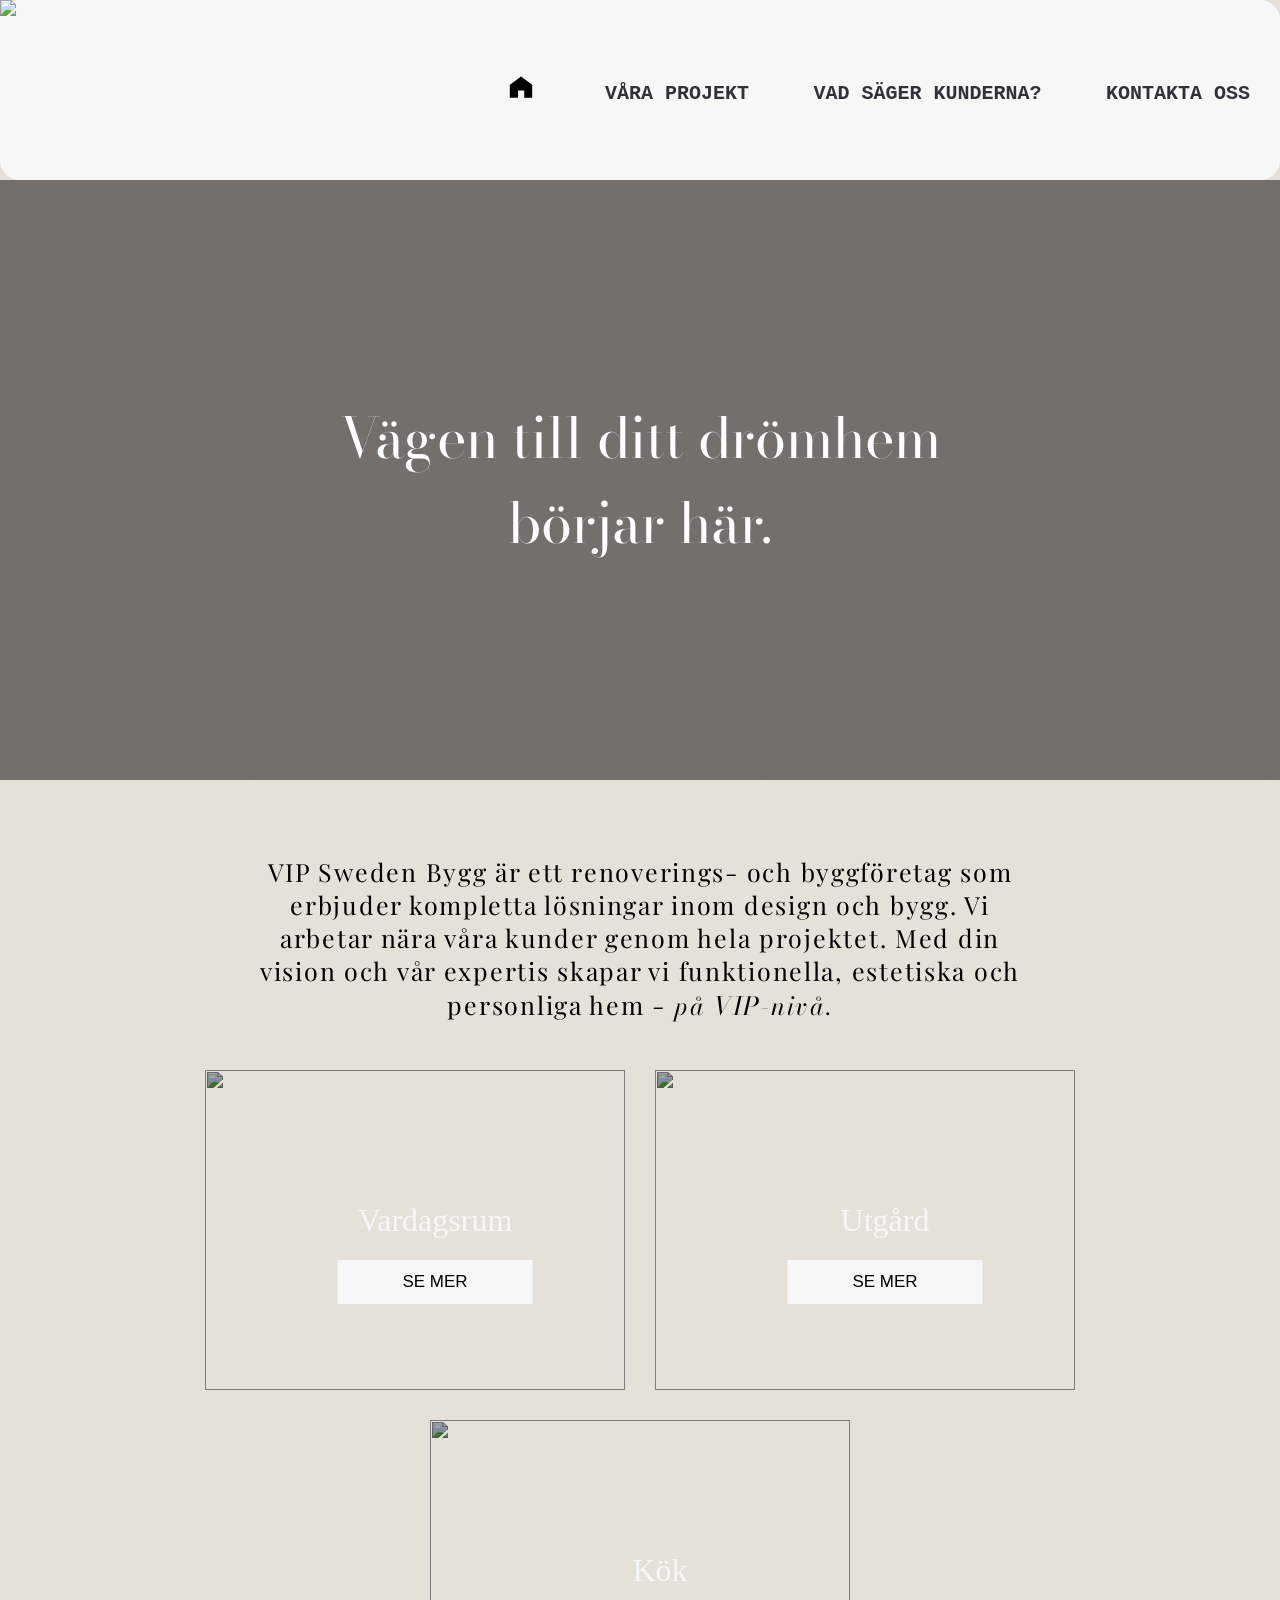
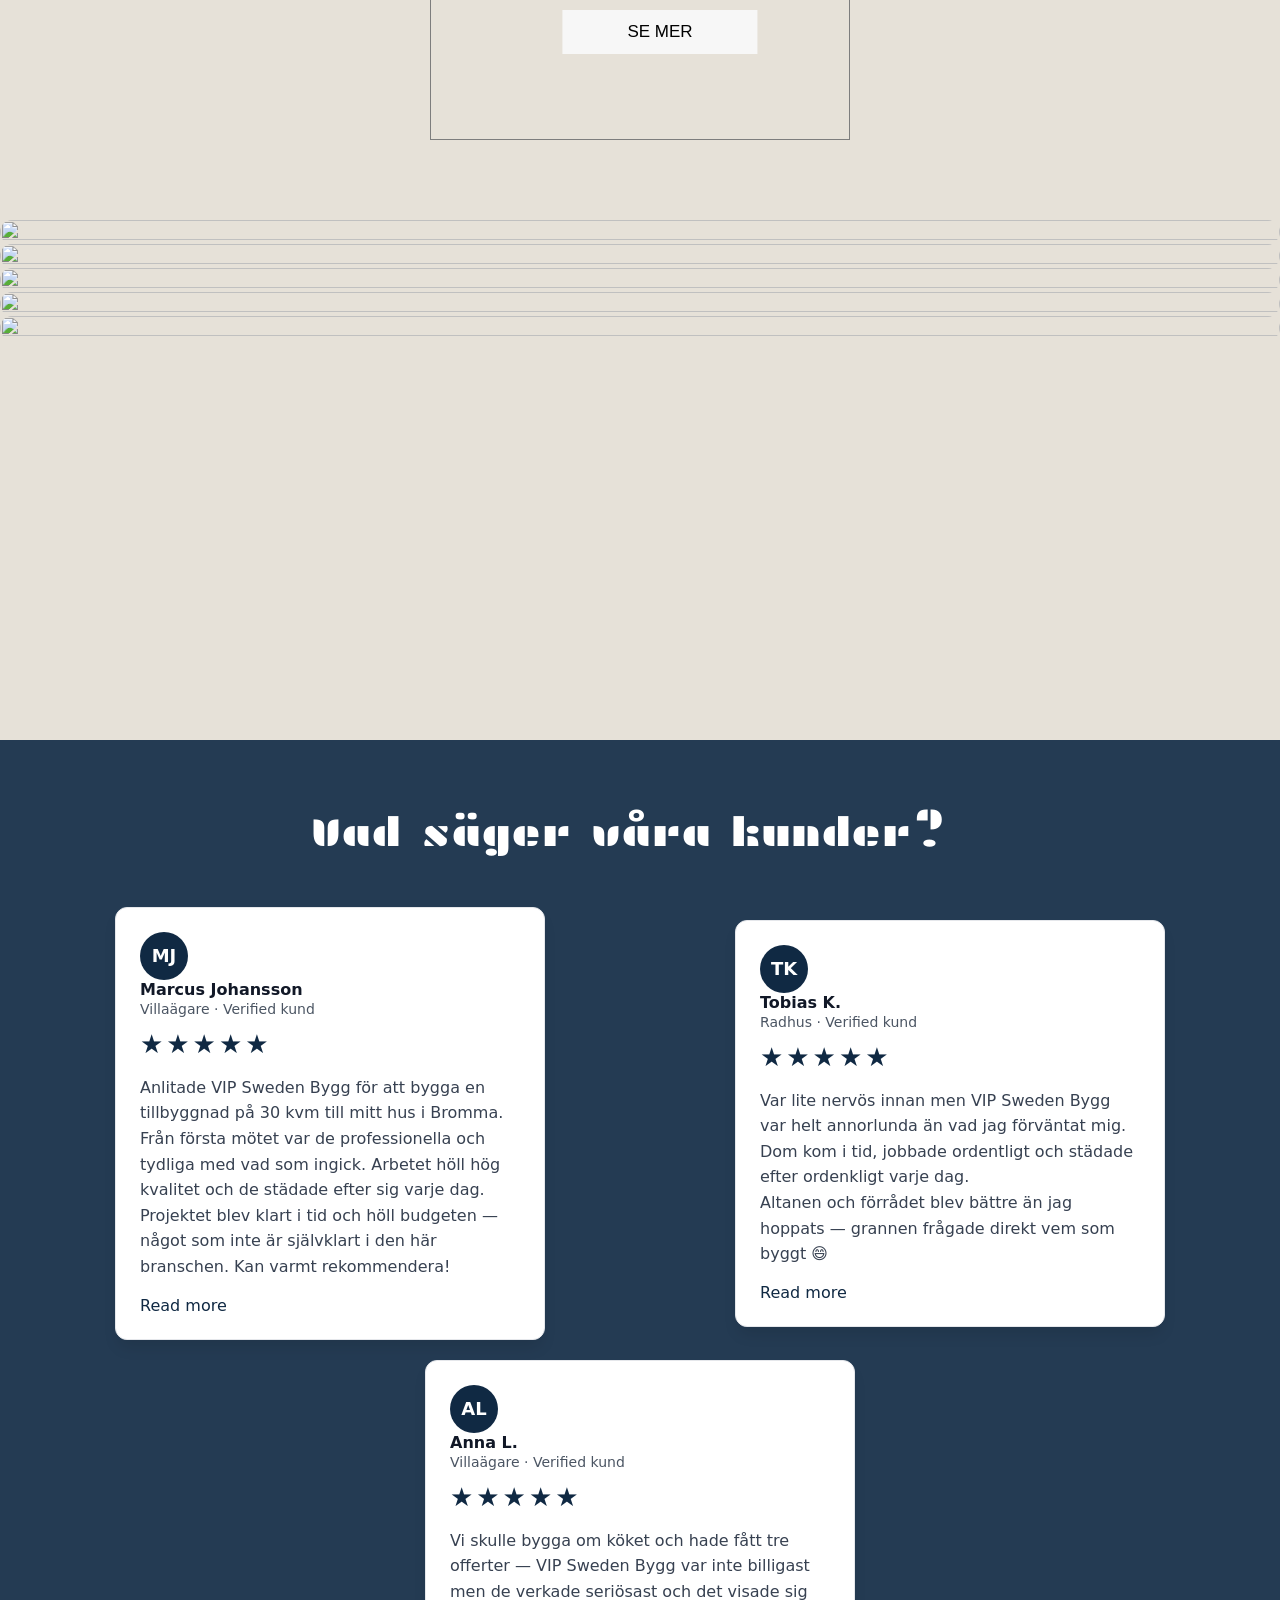
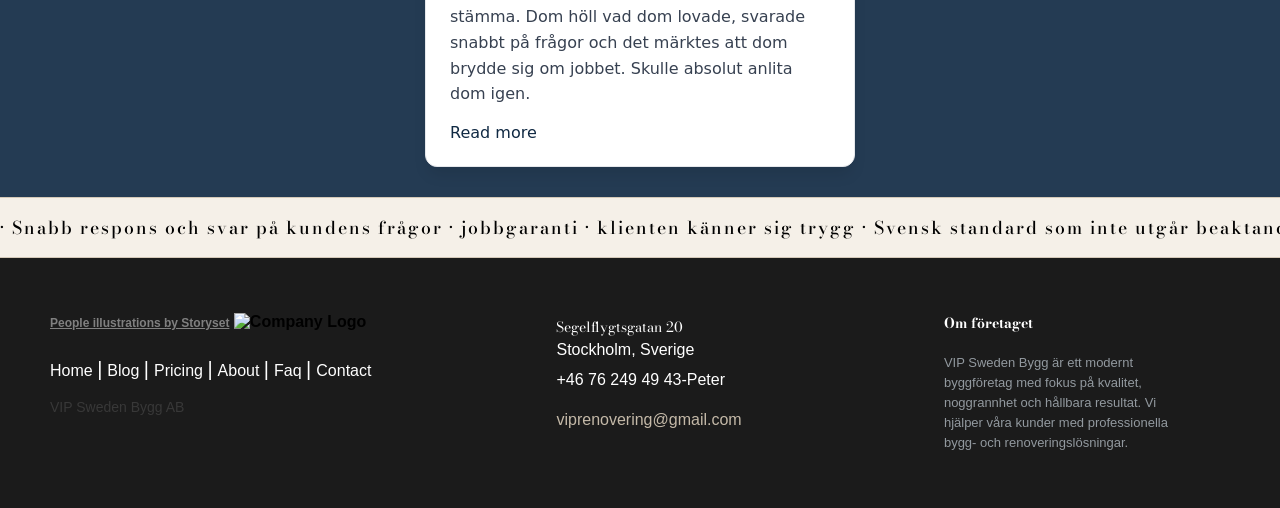
==== VIP-Sweden-Bygg-starterpage/index.html @ 1125cbdc "Fix HTML structure and remove duplicate content" ====
<!DOCTYPE html>
<html style=" scroll-behavior: smooth;">
<head>

  <meta name="google-site-verification" content="-2UV8PdV6-xfACE56sRMLM5myureMPEMc2HXn_6EA90" />
  <meta charset="UTF-8">
  <meta name="viewport" content="width=device-width, initial-scale=1.0">
  <title>VIP Sweden Bygg</title>
  <link rel="stylesheet" href="style.css">
  <link rel="stylesheet" href="https://cdn.jsdelivr.net/npm/swiper@12/swiper-bundle.min.css">
  <link rel="preconnect" href="https://fonts.googleapis.com">
  <link rel="preconnect" href="https://fonts.gstatic.com" crossorigin>
  <link href="https://fonts.googleapis.com/css2?family=Bodoni+Moda:wght@300;400;700&family=Playfair+Display:wght@300;400;500;600;700&family=Cormorant+Garamond:wght@300;400;500;600;700&family=Lora:wght@400;500;600;700&display=swap" rel="stylesheet">
<link rel="preconnect" href="https://fonts.googleapis.com">
<link rel="preconnect" href="https://fonts.gstatic.com" crossorigin>
<link href="https://fonts.googleapis.com/css2?family=Datatype:wght@100..900&display=swap" rel="stylesheet">
<link rel="preconnect" href="https://fonts.googleapis.com">
<link rel="preconnect" href="https://fonts.gstatic.com" crossorigin>
<link href="https://fonts.googleapis.com/css2?family=Plaster&display=swap" rel="stylesheet">
 <link rel="icon" type="image/jpg" href="https://i.postimg.cc/9Q2h9btV/5906689856304255212-120-(1).jpg">
</head>
<body>

 <header>
    <img src="https://i.postimg.cc/6qnsVkG7/013fd327-9346-4fc9-b8e9-04c5368481d8-removebg-preview.png">
 <nav>
      <a href="VIP-Sweden-Bygg-starterpage/index.html">
        <svg class="home-icon" viewBox="0 0 104 100" fill="none" xmlns="http://www.w3.org/2000/svg">
          <path d="M100.5 40.75V96.5H66V68.5V65H62.5H43H39.5V68.5V96.5H3.5V40.75L52 4.375L100.5 40.75Z" stroke="black" stroke-width="7"></path>
        </svg>
      </a>
      <a href="VIP-Sweden-Bygg-portfolio/portfolio/index.html"><b>VÅRA PROJEKT</b></a>
      <a onclick="gasTillKunder()" style="cursor: pointer;"><b>VAD SÄGER KUNDERNA?</b></a>
      <a onclick="gasTillSida()" style="cursor: pointer;"><b>KONTAKTA OSS</b></a>
    </nav>
</header>

<script>
  function gasTillSida() {
    window.location.href = "/VIP-Sweden-Bygg-portfolio/portfolio/index.html#contact";
  }

   function gasTillKunder() {
    window.location.href = "/VIP-Sweden-Bygg-starterpage/index.html#reviews";
  }
</script>

  <main>
    <div class="welcome-foto fade-in">
      <p class="welcome-foto-text fade-in">Vägen till ditt drömhem<br>börjar här.</p>
    </div>

    <div class="se-projects fade-in">
      <div class="intro-text fade-in">
        <p>VIP Sweden Bygg är ett renoverings- och byggföretag som erbjuder kompletta lösningar inom design och bygg. Vi arbetar nära våra kunder genom hela projektet.
          Med din vision och vår expertis skapar vi funktionella, estetiska och personliga hem - <span><i>på VIP-nivå.</i></span></p>
      </div>
      <div class="projects">
        <div class="livingroom-projects fade-in">
          <p class="livingroom-p">Vardagsrum</p>
          <a class="livingroom-btn" href="/VIP-Sweden-Bygg-portfolio/portfolio/index.html">SE MER</a>
          <img src="https://i.postimg.cc/LsjKQnmK/6037313194893708521-121.jpg">
        </div>
        <div class="outdoor-projects fade-in">
          <p class="outdoor-p">Utgård</p>
          <a class="outdoor-btn" href="/VIP-Sweden-Bygg-portfolio/portfolio/index.html">SE MER</a>
          <img src="https://i.postimg.cc/0yT1CpRJ/6037313194893708524-121.jpg">
        </div>
        <div class="kitchen-projects fade-in">
          <p class="kitchen-p">Kök</p>
          <a class="kitchen-btn" href="/VIP-Sweden-Bygg-portfolio/portfolio/index.html">SE MER</a>
          <img src="https://i.postimg.cc/Nj9wTdVB/6037313194893708525-121.jpg">
        </div>
      </div>
    </div>

    <div class="swiper-background fade-in">
      
    <div class="swiper mySwiper fade-in">
      <div class="swiper-wrapper">
        <div class="swiper-slide"><img src="https://i.postimg.cc/HxHkKPDv/6034958526318317120-121.jpg"></div>
        <div class="swiper-slide"><img src="https://i.postimg.cc/59SMzbyH/d2d71876-dd45-4609-bb78-ed0784a3d738.png"></div>
        <div class="swiper-slide"><img src="https://i.postimg.cc/6qqtJkHr/6032817669804862572-121.jpg"></div>
        <div class="swiper-slide"><img src="https://i.postimg.cc/ydtgGyjX/5780805305456332602-121.jpg"></div>
        <div class="swiper-slide"><img src="https://i.postimg.cc/P5MPzj8R/bfe8b12b-7bb8-45d3-a859-640b094d119c.png"></div>
      </div>

    </div>
    </div>
  
<div id="reviews" class="review-block fade-in">
<h1  class="review-h1 fade-in">Vad säger våra kunder?</h1>
   <div class="testimonial-card fade-in">
  <div class="flex items-center space-x-4">
    <div class="avatar">MJ</div>
    <div>
      <div class="name">Marcus Johansson</div>
      <div class="role">Villaägare · Verified kund</div>
    </div>
  </div>
  
  <div class="stars">★★★★★</div>
  
  <p class="text">
    Anlitade VIP Sweden Bygg för att bygga en tillbyggnad på 30 kvm till mitt hus i Bromma. Från första mötet var de professionella och tydliga med vad som ingick. Arbetet höll hög kvalitet och de städade efter sig varje dag. 
    Projektet blev klart i tid och höll budgeten — något som inte är självklart i den här branschen. Kan varmt rekommendera!
  </p>
  
  <div class="read-more">Read more</div>
</div>

  <div class="testimonial-card">
  <div class="flex items-center space-x-4">
    <div class="avatar">TK</div>
    <div>
      <div class="name">Tobias K.</div>
      <div class="role">Radhus · Verified kund</div>
    </div>
  </div>
  
  <div class="stars">★★★★★</div>
  
  <p class="text">
   Var lite nervös innan men VIP Sweden Bygg var helt annorlunda än vad jag förväntat mig. Dom kom i tid, jobbade ordentligt och städade efter ordenkligt varje dag. <br>
   Altanen och förrådet blev bättre än jag hoppats — grannen frågade direkt vem som byggt 😄

  </p>
  
  <div class="read-more">Read more</div>
</div>

  <div class="testimonial-card">
  <div class="flex items-center space-x-4">
    <div class="avatar">AL</div>
    <div>
      <div class="name">Anna L.</div>
      <div class="role">Villaägare · Verified kund</div>
    </div>
  </div>
  
  <div class="stars">★★★★★</div>
  
  <p class="text">
   Vi skulle bygga om köket och hade fått tre offerter — VIP Sweden Bygg var inte billigast men de verkade seriösast och det visade sig stämma. Dom höll vad dom lovade, svarade snabbt på frågor och det märktes att dom brydde sig om jobbet. Skulle absolut anlita dom igen.
  </p>
  
   <div class="read-more">Read more</div>
 </div>
</div>
  
<div class="marquee fade-in">
    <div class="marquee-track fade-in">
        <span>
            • Snabb respons och svar på kundens frågor • jobbgaranti • 
            klienten känner sig trygg • Svensk standard som inte utgår beaktande • 
            Total renovering • Du ringer, vi kommer! • 
        </span>
        <span>
               • Snabb respons och svar på kundens frågor • jobbgaranti • 
            klienten känner sig trygg • Svensk standard som inte utgår beaktande • 
            Total renovering • Du ringer, vi kommer! •
        </span>
    </div>
</div>
  
  </main>

  <script src="https://cdn.jsdelivr.net/npm/swiper@12/swiper-bundle.min.js"></script>
  <script>
    document.addEventListener('DOMContentLoaded', () => {
      new Swiper(".mySwiper", {
        loop: true,
        slidesPerView: 1,
        spaceBetween: 10,
        centeredSlides: true,
        autoplay: {
          delay: 2500,
          disableOnInteraction: false,
        },
        pagination: {
         
        },
        navigation: {
        
        },
        breakpoints: {
          640: {
            slidesPerView: 2,
            spaceBetween: 20,
          },
          1024: {
            slidesPerView: 3,
            spaceBetween: 40,
          },
        },
      });
    });
  </script>

<footer class="footer-distributed fade-in">
  

			<div class="footer-left">

        <footer>
  <a href="https://storyset.com/people" style="font-size: 12px; color: gray;">People illustrations by Storyset</a>

				<img src="https://i.postimg.cc/KjRx9ymz/20a4191e-6f18-40c2-a9e4-8801268dcbf6-removebg-preview.png" alt="Company Logo" class="footer-logo">

				<p class="footer-links">
					<a href="/VIP-Sweden-Bygg-starterpage/index.html" class="link-1">Home</a>
					
					<a href="#">Blog</a>
				
					<a href="#">Pricing</a>
				
					<a href="#">About</a>
					
					<a href="#">Faq</a>
					
					<a href="/VIP-Sweden-Bygg-portfolio/portfolio/index.html">Contact</a>
				</p>

				<p class="footer-company-name">VIP Sweden Bygg AB</p>
			</div>

			<div class="footer-center">

				<div>
					<i class="fa fa-map-marker"></i>
					<p><span>Segelflygtsgatan 20</span> Stockholm, Sverige</p>
				</div>

				<div>
					<i class="fa fa-phone"></i>
					<p>+46 76 249 49 43-Peter</p>
				</div>

				<div>
					<i class="fa fa-envelope"></i>
					<p><a href="mailto:viprenovering@gmail.com">viprenovering@gmail.com</a></p>
				</div>

			</div>

			<div class="footer-right">

				<p class="footer-company-about">
					<span>Om företaget</span>
					VIP Sweden Bygg är ett modernt byggföretag med fokus på kvalitet, noggrannhet och hållbara resultat. Vi hjälper våra kunder med professionella bygg- och renoveringslösningar.
				</p>

			</div>

		</footer>
<script>
  const observer = new IntersectionObserver((entries) => {
  entries.forEach(entry => {
    if (entry.isIntersecting) {
      entry.target.classList.add('visibel');
    }
  });
});

document.querySelectorAll('.fade-in').forEach(el => {
  observer.observe(el);
});
</script>
</body>
</html>
---- VIP-Sweden-Bygg-starterpage/style.css ----
body {
     font-family: "Inter", sans-serif;
     margin: 0;
    padding: 0;
    box-sizing: border-box;
    background-color: #E6E1D8;
}


header {
    background-color: #F7F7F7;
    display: flex;
    align-items: center;
    justify-content:space-between;
     position: sticky;
    top: 0;
    left: 0;
    z-index: 1000;
    border-radius: 20px;
}

header a {
    color: #2F3338;
    text-decoration: none;
    margin: 30px;
    font-size: 20px;
     font-family: "Datatype", monospace;
  font-optical-sizing: auto;
  font-weight: 400;
  font-style: normal;
  font-variation-settings:
    "wdth" 100;
}

header img {
   height: 180px;
    margin: 0px;
}

h1 {
    display: flex;
    align-items: center;
    margin-right: 100px;
    margin-left: 50px;

}

.welcome-foto-text{
   color: white;
    font-size: 3.5rem;
    font-weight: 700;
    text-align: center;
    font-family: "Bodoni Moda", serif;
    font-weight: 300;
}

.welcome-foto{
    height: 600px;
    background-image:
        linear-gradient(rgba(0,0,0,0.5), rgba(0,0,0,0.5)),
        url('https://i.postimg.cc/bwpvsXbP/6021867470295075972-121.jpg');
    background-repeat: no-repeat;
    background-size: cover;
    background-position: center;
    margin: 0;
    display: flex;
    justify-content: center;
    align-items: center;
}

.se-projects{
   background-color: #E6E1D8;
}

.intro-text{
 max-width: 800px;
  margin: 0 auto;      
  text-align: center;
  padding-top: 50px;
  padding-bottom: 20px;
  font-size: 25px;
  letter-spacing: 1.7239879px;
  font-family: "Playfair Display", serif;
}
span{
    font-family: "Bodoni Moda", cursive;
}

.livingroom-projects,
.outdoor-projects,
.kitchen-projects {
  width: 420px;        
  height: 320px;       
  overflow: hidden;    
  position: relative;
}

.livingroom-projects img,
.outdoor-projects img,
.kitchen-projects img {
  width: 100%;
  height: 100%;
  object-fit: cover;
   filter: brightness(65%);
   position: relative;
  z-index: 1;
}

.projects{
  display: flex;
  justify-content: center;
  gap: 30px;
  flex-wrap: wrap;
  padding-bottom: 40px;
}

.livingroom-btn,
.outdoor-btn,
.kitchen-btn {
  background-color: #F7F7F7;
  padding-top: 12px;
   padding-bottom: 12px;
  padding-left: 65px;
  padding-right: 65px;
  display: flex;
  margin: 20px;
  color:black;
  text-decoration: none;
  justify-content: center;
  max-width: 300px;
  font-size: 17px;
  font-family: "TASA Orbitar", sans-serif;
   position: absolute;
  top: 50%;
  left: 50%;
  transform: translate(-50%, -50%);
  z-index: 2;
  top: 60%;
  white-space: nowrap;   
}

.livingroom-p,
.outdoor-p,
.kitchen-p {
  color: #F7F7F7;
   display: flex;
  margin: 20px;
    position: absolute;
  top: 35%;
  left: 50%;
  transform: translateX(-50%);
  z-index: 2;
  font-size:32px;
    font-family: "Bondoni Moda", serif;
}

.swiper {
        width: 100%;
        height: 480px;
        margin: 40px 0 70px 0;   
    }

    .swiper-slide {
        overflow: hidden;
        border-radius: 16px;
        position: relative;
    }

    .swiper-slide img {
        width: 100%;
        height: 100%;
        object-fit: cover;
        transition: transform 0.8s ease;
    }

.home-icon {
    width: 24px;
    height: 24px;
}

.home-icon path {
    fill: black;
    stroke: none;
    transition: 0.7s;
}

.home-icon:hover path {
    fill: #102943;
}

.testimonial-card {
    max-width: 380px;
    background-color: white;
    border: 1px solid #e5e7eb;
    border-radius: 12px;
    box-shadow: 0 10px 15px -3px rgba(0, 0, 0, 0.1);
    padding: 24px;
    font-family: system-ui, -apple-system, BlinkMacSystemFont, sans-serif;
  }

  .avatar {
    height: 48px;
    width: 48px;
    display: flex;
    align-items: center;
    justify-content: center;
    background-color: #102943;
    color: white;
    font-size: 18px;
    font-weight: 600;
    border-radius: 9999px;
    flex-shrink: 0;
  }

  .name {
    font-weight: 600;
    color: #111827;
    margin-bottom: 2px;
  }

  .role {
    color: #4b5563;
    font-size: 14px;
  }

  .stars {
    color: #102943;
    font-size: 26px;
    letter-spacing: 3px;
    margin: 12px 0;
  }

  .text {
    color: #374151;
    line-height: 1.6;
    margin-bottom: 16px;
  }

  .read-more {
    color: #102943;
    font-weight: 500;
    cursor: pointer;
    transition: all 0.3s;
  }

  .read-more:hover {
    color: #1b1b1b;
    text-decoration: underline;
  }

 .review-block {
    background-color: #243B53;
    margin-top: -30px;
    padding: 40px 30px 30px;   
    display: flex;
    flex-wrap: wrap;
    gap: 20px;
    justify-content: space-around;
    align-items: center;
}

.review-h1 {
    color: white;
    font-size: 2.5rem;
    font-weight: 400;
    text-align: center;
    font-family: "Plaster", system-ui;
    font-style: normal;
    margin-bottom: 30px;
    width: 90%;
    flex-shrink: 0;
    position: relative;
    display: inline-block;
}

.review-h1::after {
    content: '';
    position: absolute;
    bottom: -5px;
    left: 0;
    width: 0;
    height: 3px;
    background: #c4b9a8;
    transition: width 0.4s ease;
}

.review-h1:hover::after {
    width: 100%;
}

.marquee {
        width: 100%;
        overflow: hidden;
        background: #f5f0e8;    
        padding: 16px 0;
        border-top: 1px solid #d4c9b8;
        border-bottom: 1px solid #d4c9b8;
        white-space: nowrap;
    }

    .marquee-track {
        display: inline-flex;
        animation: marquee-scroll 40s linear infinite;
    }

    .marquee-track span {
        padding-right: 70px;
        font-size: 1.1rem;
        color: black;           
        letter-spacing: 2px;
        font-weight: 500;
    }

    @keyframes marquee-scroll {
        from { transform: translateX(0); }
        to   { transform: translateX(-50%); }
    }

    .marquee:hover .marquee-track {
        animation-play-state: paused;
    }

    .footer-distributed{
	background: #1b1b1b;
	box-shadow: 0 1px 1px 0 rgba(0, 0, 0, 0.12);
	box-sizing: border-box;
	width: 100%;
	text-align: left;
	font: bold 16px sans-serif;
	padding: 55px 50px;
}

.footer-distributed .footer-left,
.footer-distributed .footer-center,
.footer-distributed .footer-right{
	display: inline-block;
	vertical-align: top;
}


.footer-distributed .footer-left{
	width: 40%;
}


.footer-logo{
    width: 60%;
}


.footer-distributed .footer-links{
	color:  #ffffff;
	margin: 20px 0 12px;
	padding: 0;
}

.footer-distributed .footer-links a{
	display:inline-block;
	line-height: 1.8;
  font-weight:400;
	text-decoration: none;
	color:  inherit;
}

.footer-distributed .footer-company-name{
	color:  #383838;
	font-size: 14px;
	font-weight: normal;
	margin: 0;
}


.footer-distributed .footer-center{
	width: 35%;
}

.footer-distributed .footer-center i{
	background-color:  #33383b;
	color: #ffffff;
	font-size: 25px;
	width: 38px;
	height: 38px;
	border-radius: 50%;
	text-align: center;
	line-height: 42px;
	margin: 10px 15px;
	vertical-align: middle;
}

.footer-distributed .footer-center i.fa-envelope{
	font-size: 17px;
	line-height: 38px;
}

.footer-distributed .footer-center p{
	display: inline-block;
	color: #ffffff;
  font-weight:400;
	vertical-align: middle;
	margin:0;
}

.footer-distributed .footer-center p span{
	display:block;
	font-weight: normal;
	font-size:14px;
	line-height:2;
}

.footer-distributed .footer-center p a{
	color:  #c4b9a8;
	text-decoration: none;;
}

.footer-distributed .footer-links a:before {
  content: "|";
  font-weight:300;
  font-size: 20px;
  left: 0;
  color: #fff;
  display: inline-block;
  padding-right: 5px;
}

.footer-distributed .footer-links .link-1:before {
  content: none;
}


.footer-distributed .footer-right{
	width: 20%;
}

.footer-distributed .footer-company-about{
	line-height: 20px;
	color:  #92999f;
	font-size: 13px;
	font-weight: normal;
	margin: 0;
}

.footer-distributed .footer-company-about span{
	display: block;
	color:  #ffffff;
	font-size: 14px;
	font-weight: bold;
	margin-bottom: 20px;
}

.footer-distributed .footer-icons{
	margin-top: 25px;
}

.footer-distributed .footer-icons a{
	display: inline-block;
	width: 35px;
	height: 35px;
	cursor: pointer;
	background-color:  #414142;
	border-radius: 2px;

	font-size: 20px;
	color: #ffffff;
	text-align: center;
	line-height: 35px;

	margin-right: 3px;
	margin-bottom: 5px;
}


@media (max-width: 880px) {

	.footer-distributed{
		font: bold 14px sans-serif;
	}

	.footer-distributed .footer-left,
	.footer-distributed .footer-center,
	.footer-distributed .footer-right{
		display: block;
		width: 100%;
		margin-bottom: 40px;
		text-align: center;
	}

	.footer-distributed .footer-center i{
		margin-left: 0;
	}

}

.fade-in {
  opacity: 0;
  transform: translateY(30px);
  transition: opacity 0.6s ease, transform 0.6s ease;
}

.fade-in.visibel {
  opacity: 1;
  transform: translateY(0);
}

@media (max-width: 410px) {
header a {
    color: #2F3338;
    text-decoration: none;
    margin: 30px;
    font-size: 11px;
     font-family: "Datatype", monospace;
  font-optical-sizing: auto;
  font-weight: 400;
  font-style: normal;

    
}

header img {
   height: 100px;
    margin: 0px;

}
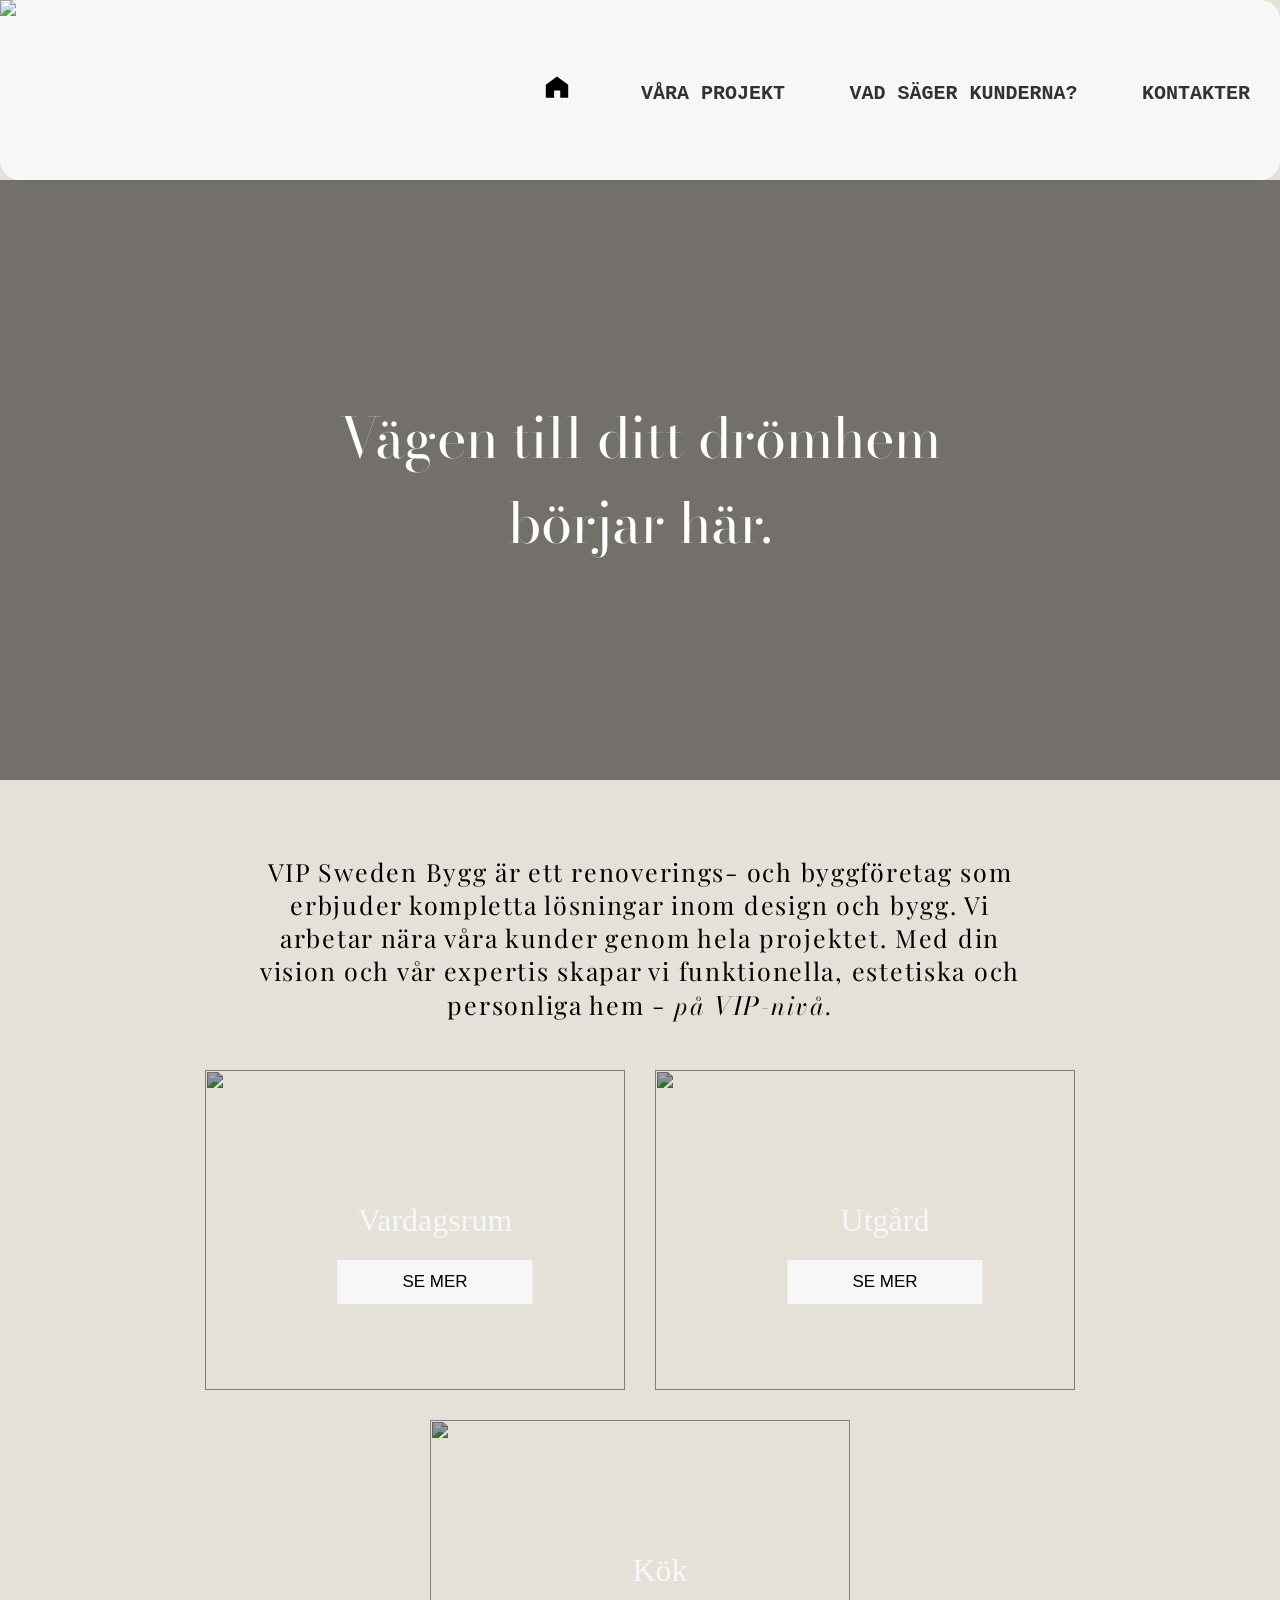
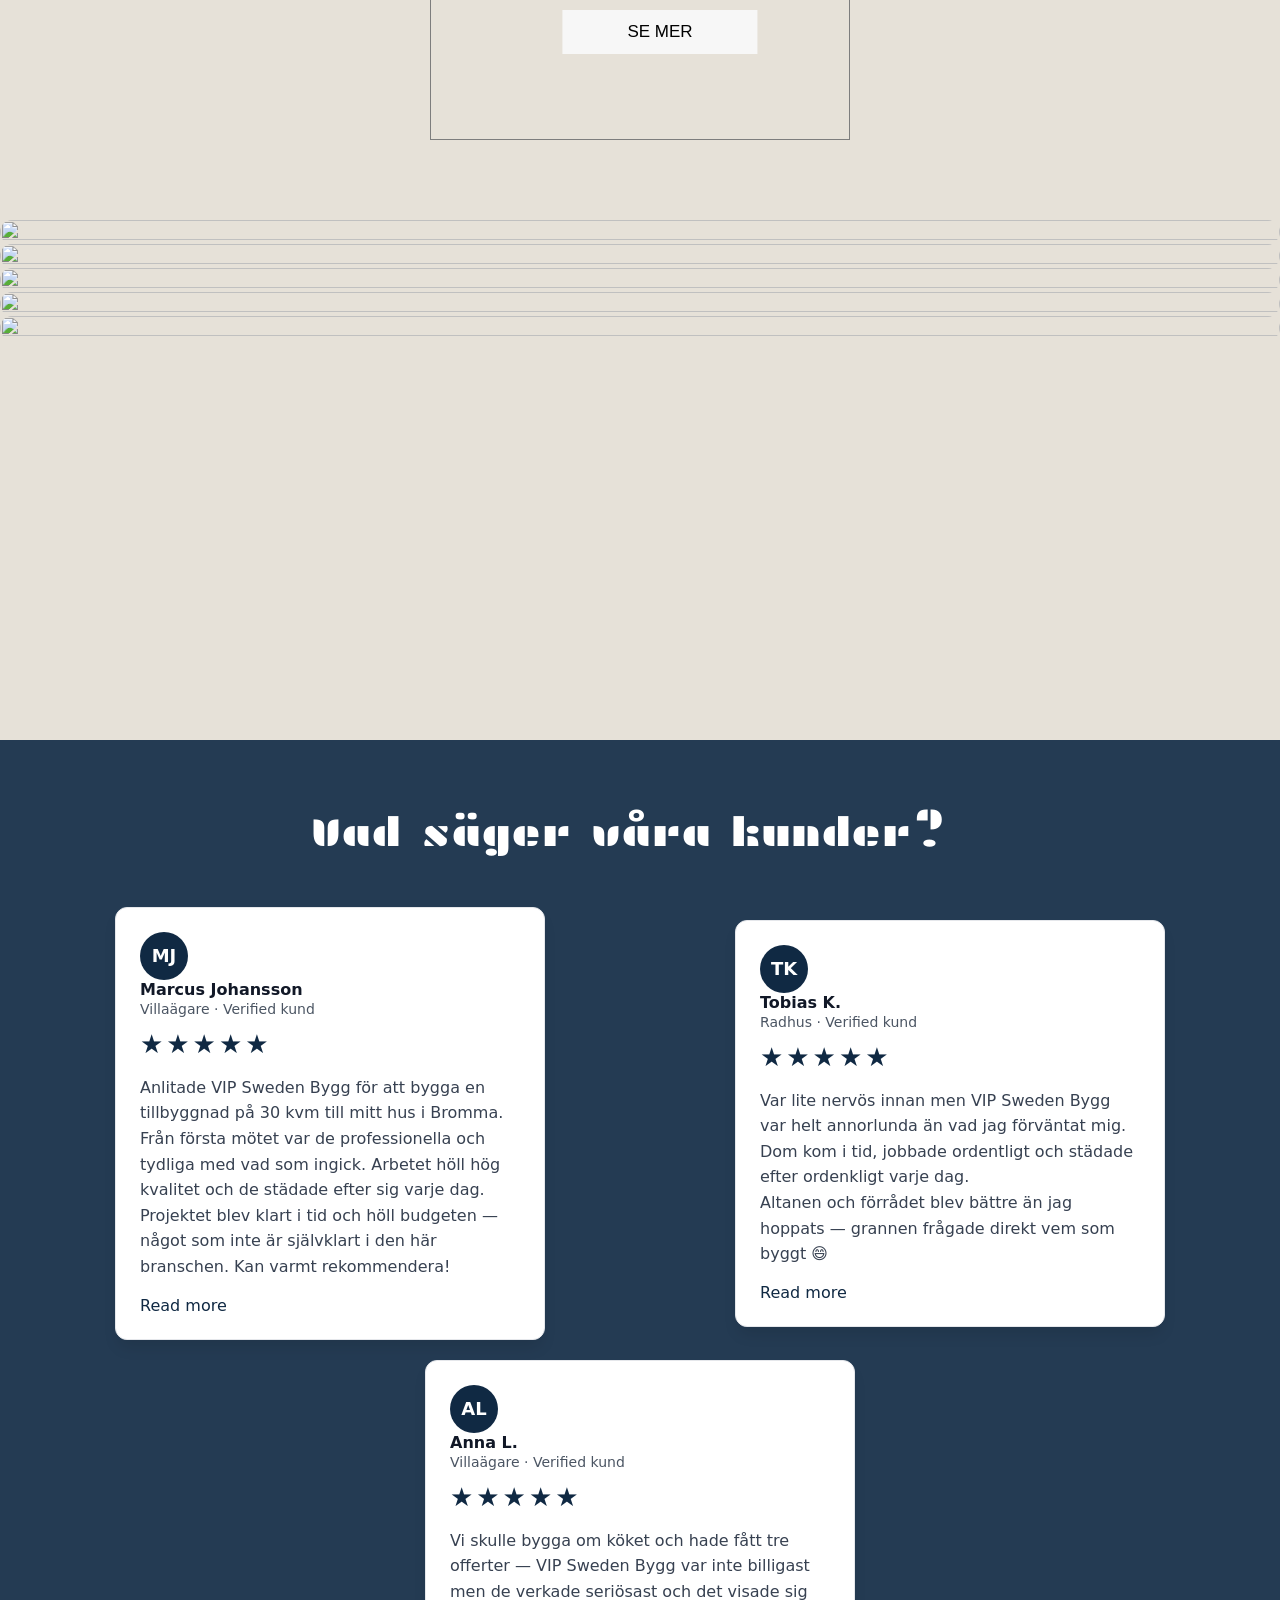
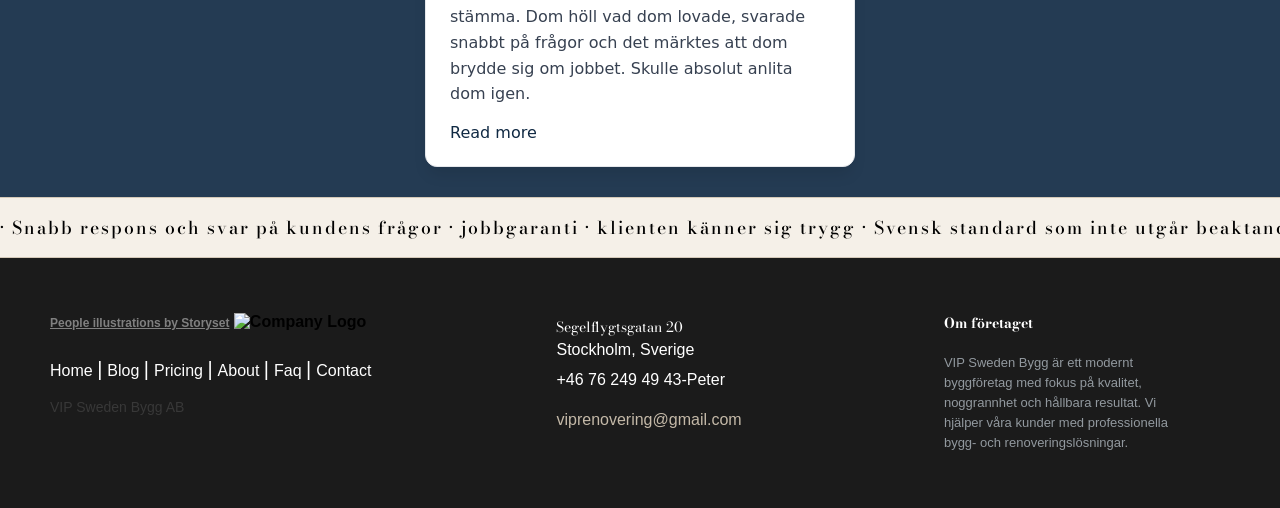
==== commit 4578dc67: "Update index.html" ====
--- a/VIP-Sweden-Bygg-starterpage/index.html
+++ b/VIP-Sweden-Bygg-starterpage/index.html
@@ -23,15 +23,15 @@
 
  <header>
     <img src="https://i.postimg.cc/6qnsVkG7/013fd327-9346-4fc9-b8e9-04c5368481d8-removebg-preview.png">
- <nav>
-      <a href="VIP-Sweden-Bygg-starterpage/index.html">
+  <nav>
+      <a href="/VIP-Sweden-Bygg-starterpage/index.html">
         <svg class="home-icon" viewBox="0 0 104 100" fill="none" xmlns="http://www.w3.org/2000/svg">
-          <path d="M100.5 40.75V96.5H66V68.5V65H62.5H43H39.5V68.5V96.5H3.5V40.75L52 4.375L100.5 40.75Z" stroke="black" stroke-width="7"></path>
+          <path d="M100.5 40.75V96.5H66V68.5V65H62.5H43H39.5V68.5V96.5H3.5V40.75L52 4.375L100.5 40.75Z" stroke="black" stroke-width="7" @media (max-width: 390px) {stroke-width="2" }></path>
         </svg>
       </a>
-      <a href="VIP-Sweden-Bygg-portfolio/portfolio/index.html"><b>VÅRA PROJEKT</b></a>
+      <a href="/VIP-Sweden-Bygg-portfolio/portfolio/index.html"><b>VÅRA PROJEKT</b></a>
       <a onclick="gasTillKunder()" style="cursor: pointer;"><b>VAD SÄGER KUNDERNA?</b></a>
-      <a onclick="gasTillSida()" style="cursor: pointer;"><b>KONTAKTA OSS</b></a>
+       <a onclick="gasTillSida()" style="cursor: pointer;"><b>KONTAKTER</b></a>
     </nav>
 </header>
 
